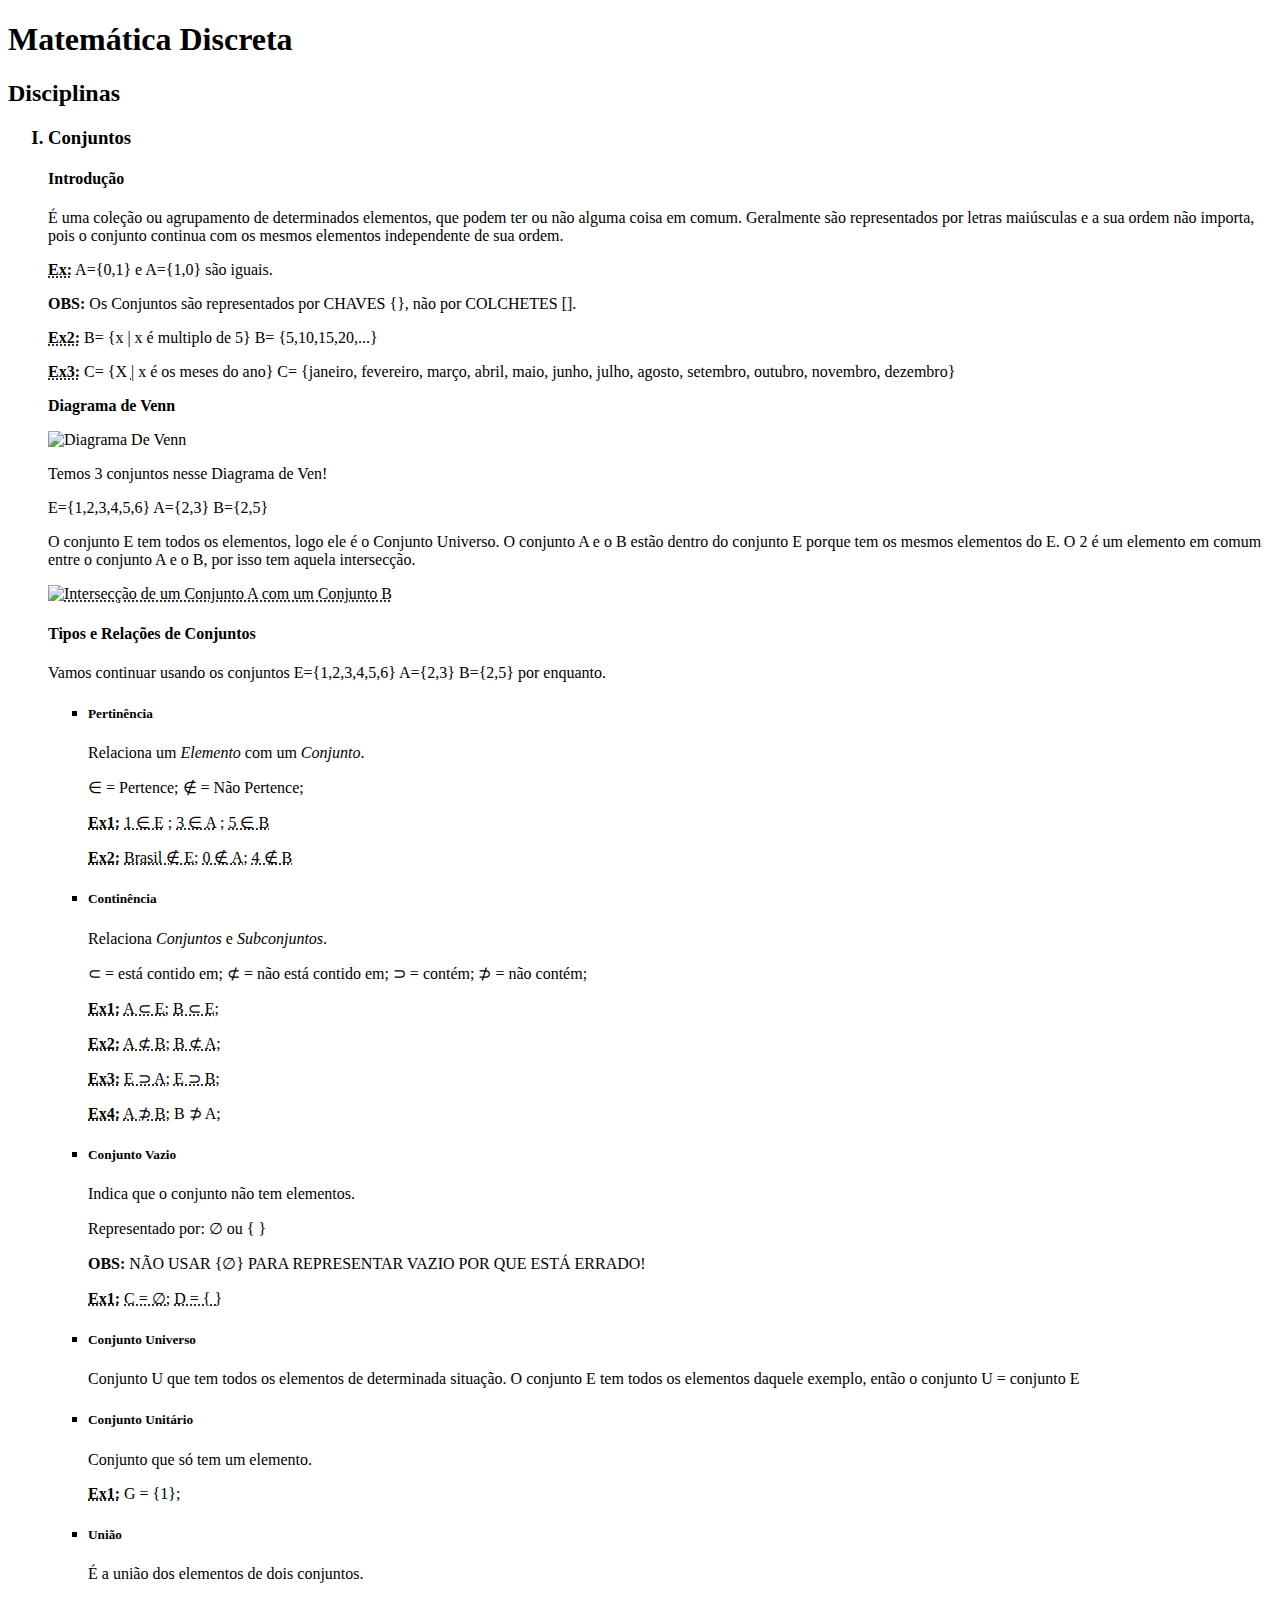
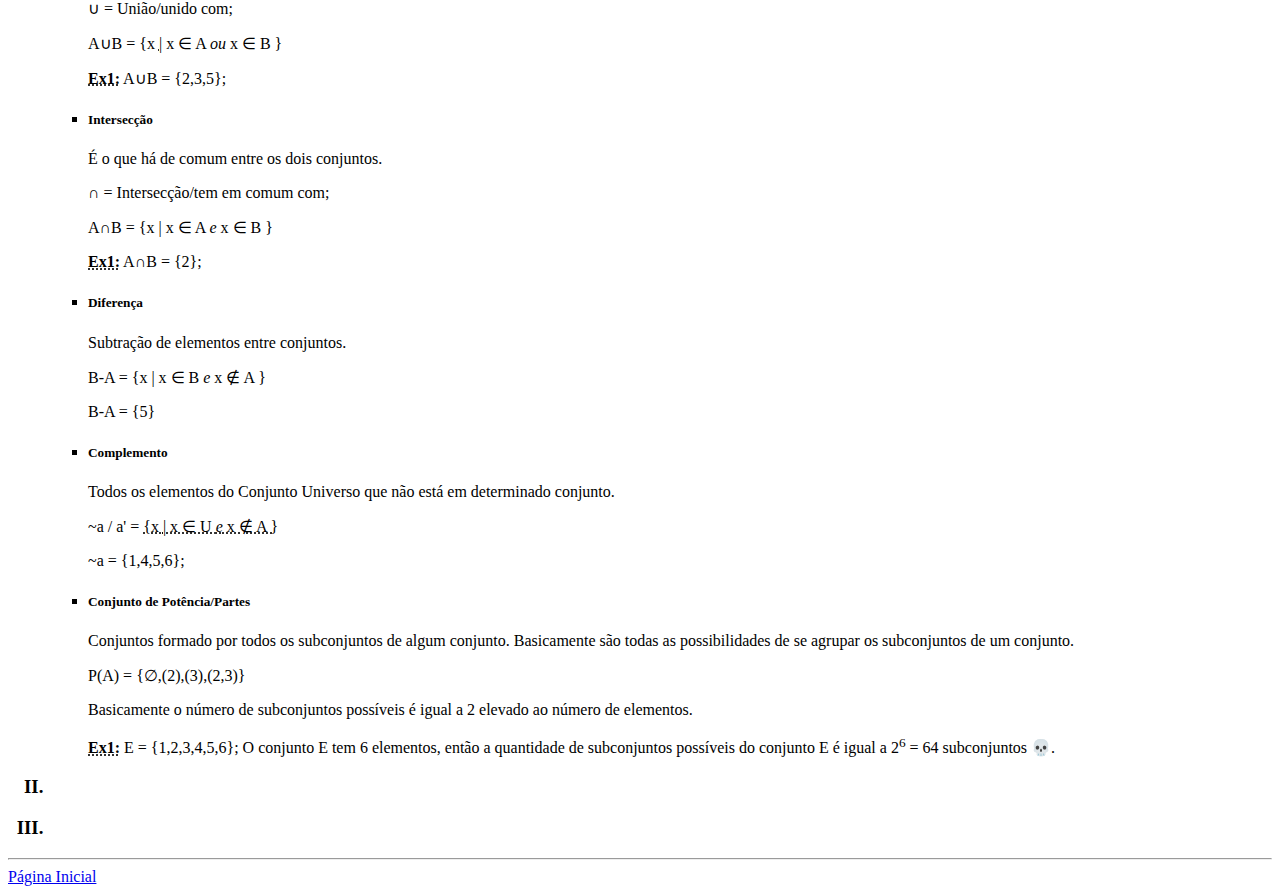
==== 002.html @ 5fb42515 "Add files via upload" ====
<!DOCTYPE html>
<html lang="pt-br">
<head>
    <meta charset="UTF-8">
    <meta name="viewport" content="width=device-width, initial-scale=1.0">
    <title>Matemática Discreta</title>
    <link rel="shortcut icon" href="favicon(1).ico">
</head>
<body>
    <h1>Matemática Discreta</h1>
    <h2>Disciplinas</h2>
    
    <ol type="I">
        <h3><li>Conjuntos</li></h3> 
            <h4>Introdução</h4>
                <p>É uma coleção ou agrupamento de determinados elementos, que podem ter ou não alguma coisa em comum. Geralmente são representados por letras maiúsculas e a sua ordem não importa, pois o conjunto continua com os mesmos elementos independente de sua ordem.</p>
                <p><strong><abbr title="Exemplo">Ex:</abbr></strong> A={0,1} e A={1,0} são iguais.</p>
                <p><strong>OBS:</strong> Os Conjuntos são representados por CHAVES {}, não por COLCHETES [].</p>
                <P><STRONG><abbr title="Exemplo dois">Ex2:</abbr></STRONG> B= {x <abbr title="tal que">|</abbr> x é multiplo de 5} B= {5,10,15,20,...}</P>
                <p><strong><abbr title="Exemplo três">Ex3:</abbr></strong> C= {X <abbr title="tal que">|</abbr> x é os meses do ano} C= {janeiro, fevereiro, março, abril, maio, junho, julho, agosto, setembro, outubro, novembro, dezembro}</p>
                <p><strong>Diagrama de Venn</strong></p>
                <p><img height="150" src="imagens/DiagramaDeVenn.png" alt="Diagrama De Venn"> </p>
                <p>Temos 3 conjuntos nesse Diagrama de Ven!</p>
                <p>E={1,2,3,4,5,6} A={2,3} B={2,5} </p>
                <p>O conjunto E tem todos os elementos, logo ele é o Conjunto Universo. O conjunto A e o B estão dentro do conjunto E porque tem os mesmos elementos do E. O 2 é um elemento em comum entre o conjunto A e o B, por isso tem aquela intersecção. </p>
                <p><abbr title="Intersecção de dois elementos é a área pintada de azul."><img width="150" height="100" src="imagens/interseccao.png" alt="Intersecção de um Conjunto A com um Conjunto B"></abbr></p>
            <h4>Tipos e Relações de Conjuntos</h4>
                <p>Vamos continuar usando os conjuntos E={1,2,3,4,5,6} A={2,3} B={2,5} por enquanto.</p>
                <ul type="square">
                    <li><h5>Pertinência</h5></li>
                        <p>Relaciona um <i>Elemento</i> com um <i>Conjunto</i>.</p>
                        <p>∈ = Pertence; ∉ = Não Pertence;</p>
                        <p><strong><abbr title="Exemplos um">Ex1:</abbr></strong> <abbr title="O elemento 1 pertence ao conjunto E">1 ∈ E</abbr> ; <abbr title="O elemento 3 pertence ao conjunto A">3 ∈ A</abbr> ; <abbr title="O elemento 5 pertence ao conjunto B">5 ∈ B</abbr> </p>
                        <p><strong><abbr title="Exemplos dois">Ex2:</abbr></strong> <abbr title="O elemento Brasil não pertence ao conjunto E">Brasil ∉ E</abbr>; <abbr title="O elemento 0 não pertence ao conjunto A">0 ∉ A</abbr>; <abbr title="O elemento 4 não pertence ao Conjunto B">4 ∉ B</abbr> </p>

                    <li><h5>Continência</h5></li>
                        <p>Relaciona <i>Conjuntos</i> e <i>Subconjuntos</i>.</p>
                        <p>⊂ = está contido em; ⊄ = não está contido em; ⊃ = contém; ⊅ = não contém;  </p>
                        <p><strong><abbr title="Exemplos um">Ex1:</abbr></strong> <abbr title="O conjunto A está contido em E">A ⊂ E;</abbr> <abbr title="O conjunto B está contido em E">B ⊂ E;</abbr> </p>
                        <p><strong><abbr title="Exemplos dois">Ex2:</abbr></strong> <abbr title="O Conjunto A não está contido em B">A ⊄ B;</abbr> <abbr title="O conjunto B não está contido em A">B ⊄ A;</abbr></p>
                        <p><strong><abbr title="Exemplos três">Ex3:</abbr></strong> <abbr title="O conjunto E contém o conjunto A">E ⊃ A;</abbr> <abbr title="O conjunto E contém o conjunto B">E ⊃ B;</abbr></p>
                        <p><strong><abbr title="Exemplos quatro">Ex4:</abbr></strong> <abbr title="O conjunto A não contém B">A ⊅ B;</abbr> <abbr title="O conjunto B não contém A"></abbr>B ⊅ A;</p>
                    <li><h5>Conjunto Vazio</h5></li>
                        <p>Indica que o conjunto não tem elementos.</p>
                        <p>Representado por: ∅ ou { }</p>
                        <p><strong>OBS:</strong> NÃO USAR {∅} PARA REPRESENTAR VAZIO POR QUE ESTÁ ERRADO! </p>
                        <p><strong><abbr title="Exemplos um">Ex1:</abbr></strong> <abbr title="O Conjunto C está vazio">C = ∅;</abbr> <abbr title="O Conjunto D não tem elementos.">D = { }</abbr> </p>
                    <li><h5>Conjunto Universo</h5></li>
                        <p>Conjunto U que tem todos os elementos de determinada situação. O conjunto E tem todos os elementos daquele exemplo, então o conjunto U = conjunto E</p>
                    <li><h5>Conjunto Unitário</h5></li>
                        <p>Conjunto que só tem um elemento.</p>
                        <p><strong><abbr title="Exemplo um">Ex1:</abbr></strong> G = {1};</p>
                    <li><h5>União</h5></li>
                        <p>É a união dos elementos de dois conjuntos. </p>
                        <p>∪ = União/unido com;</p>
                        <p>A∪B = {x <abbr title="tal que">|</abbr> x ∈ A <i>ou</i> x ∈ B }</p>
                        <p><strong><abbr title="Exemplo um">Ex1:</abbr></strong> A∪B = {2,3,5};</p>
                    <li><h5>Intersecção</h5></li>
                        <p>É o que há de comum entre os dois conjuntos.</p>
                        <p>∩ = Intersecção/tem em comum com;</p>
                        <p>A∩B = {x <abbr title="tal que">|</abbr> x ∈ A <i>e</i> x ∈ B }</p>
                        <p><strong><abbr title="Exemplo um">Ex1:</abbr></strong> A∩B = {2};</p>
                    <li><h5>Diferença</h5></li>
                        <p>Subtração de elementos entre conjuntos.</p>
                        <p>B-A = {x <abbr title="tal que">|</abbr> x ∈ B <i>e</i> x ∉ A }</p>
                        <p>B-A = {5}</p>
                    <li><h5>Complemento</h5></li>
                        <p>Todos os elementos do Conjunto Universo que não está em determinado conjunto.</p>
                        <p>~a / a' = <abbr title="Quais elementos o conjunto A precisaria para ser igual ao conjunto universo?">{x <abbr title="tal que">|</abbr> x ∈ U <i>e</i> x ∉ A }</abbr></p>
                        <p>~a = {1,4,5,6}; </p>
                    <li><h5>Conjunto de Potência/Partes</h5></li>
                        <p>Conjuntos formado por todos os subconjuntos de algum conjunto. Basicamente são todas as possibilidades de se agrupar os subconjuntos de um conjunto.</p>
                        <p>P(A) = {∅,(2),(3),(2,3)}</p>
                        <p>Basicamente o número de subconjuntos possíveis é igual a 2 elevado ao número de elementos.</p>
                        <p><strong><abbr title="Exemplo um">Ex1:</abbr></strong> E = {1,2,3,4,5,6}; O conjunto E tem 6 elementos, então a quantidade de subconjuntos possíveis do conjunto E é igual a 2<sup>6</sup> = 64 subconjuntos &#x1F480;.  </p>

                </ul>
                
        <h3><li></li></h3>
            
        <h3><li></li></h3>
    </ol>
    


    <hr>
    <a href="index.html">Página Inicial</a>
</body>
</html>
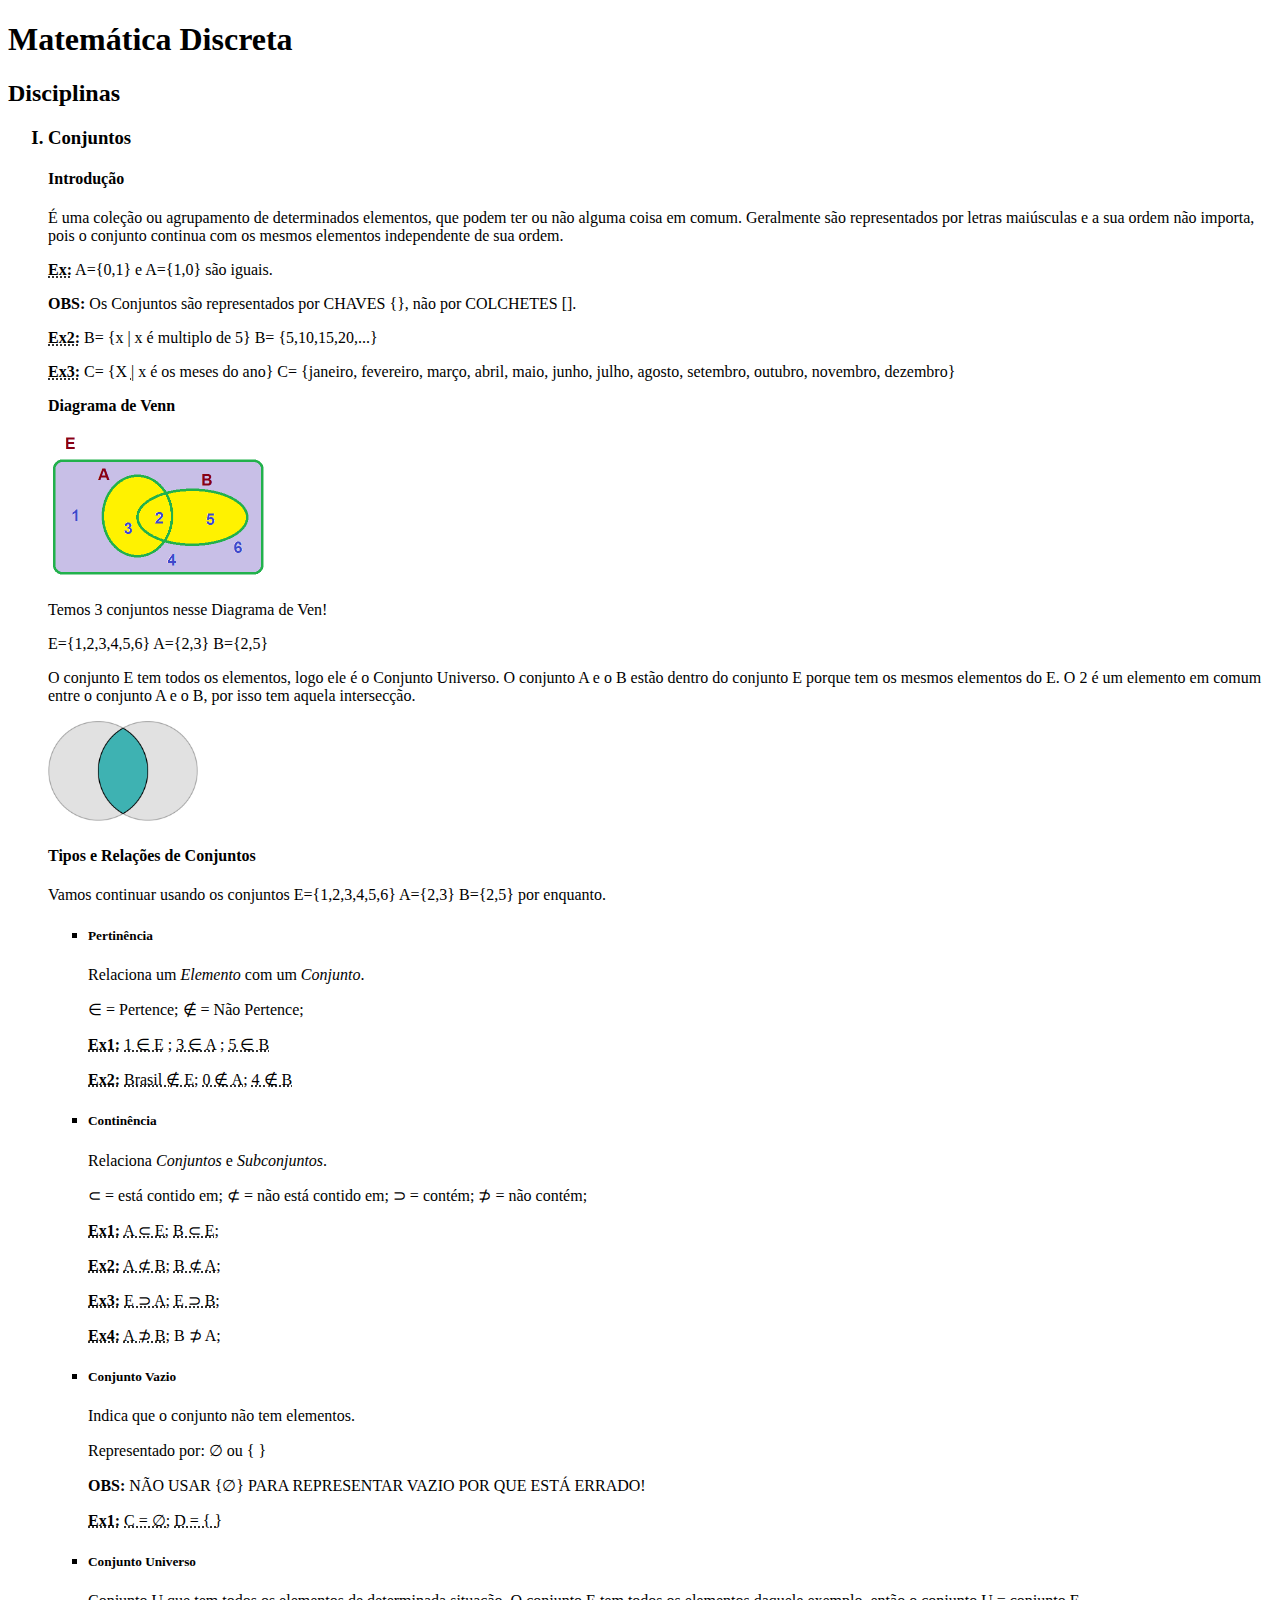
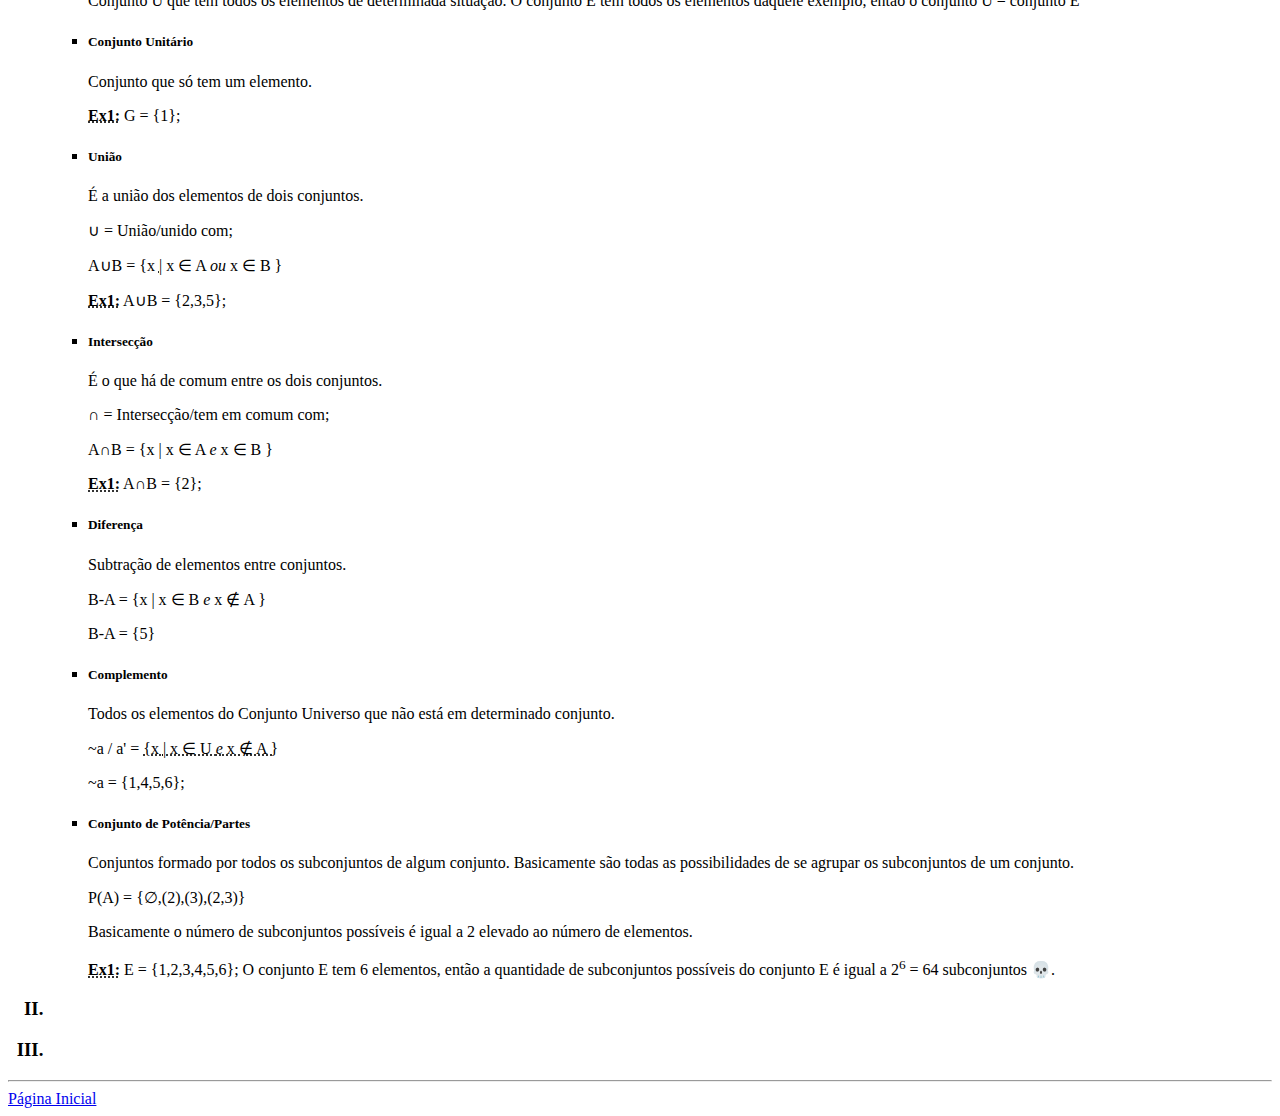
==== commit c3774cca: "Update 002.html" ====
--- a/002.html
+++ b/002.html
@@ -52,9 +52,9 @@
                         <p><strong><abbr title="Exemplo um">Ex1:</abbr></strong> G = {1};</p>
                     <li><h5>União</h5></li>
                         <p>É a união dos elementos de dois conjuntos. </p>
-                        <p>∪ = União/unido com;</p>
-                        <p>A∪B = {x <abbr title="tal que">|</abbr> x ∈ A <i>ou</i> x ∈ B }</p>
-                        <p><strong><abbr title="Exemplo um">Ex1:</abbr></strong> A∪B = {2,3,5};</p>
+                        <p>&#x222A; = União/unido com;</p>
+                        <p>A&#x222A;B = {x <abbr title="tal que">|</abbr> x ∈ A <i>ou</i> x ∈ B }</p>
+                        <p><strong><abbr title="Exemplo um">Ex1:</abbr></strong> A&#x222A;B = {2,3,5};</p>
                     <li><h5>Intersecção</h5></li>
                         <p>É o que há de comum entre os dois conjuntos.</p>
                         <p>∩ = Intersecção/tem em comum com;</p>
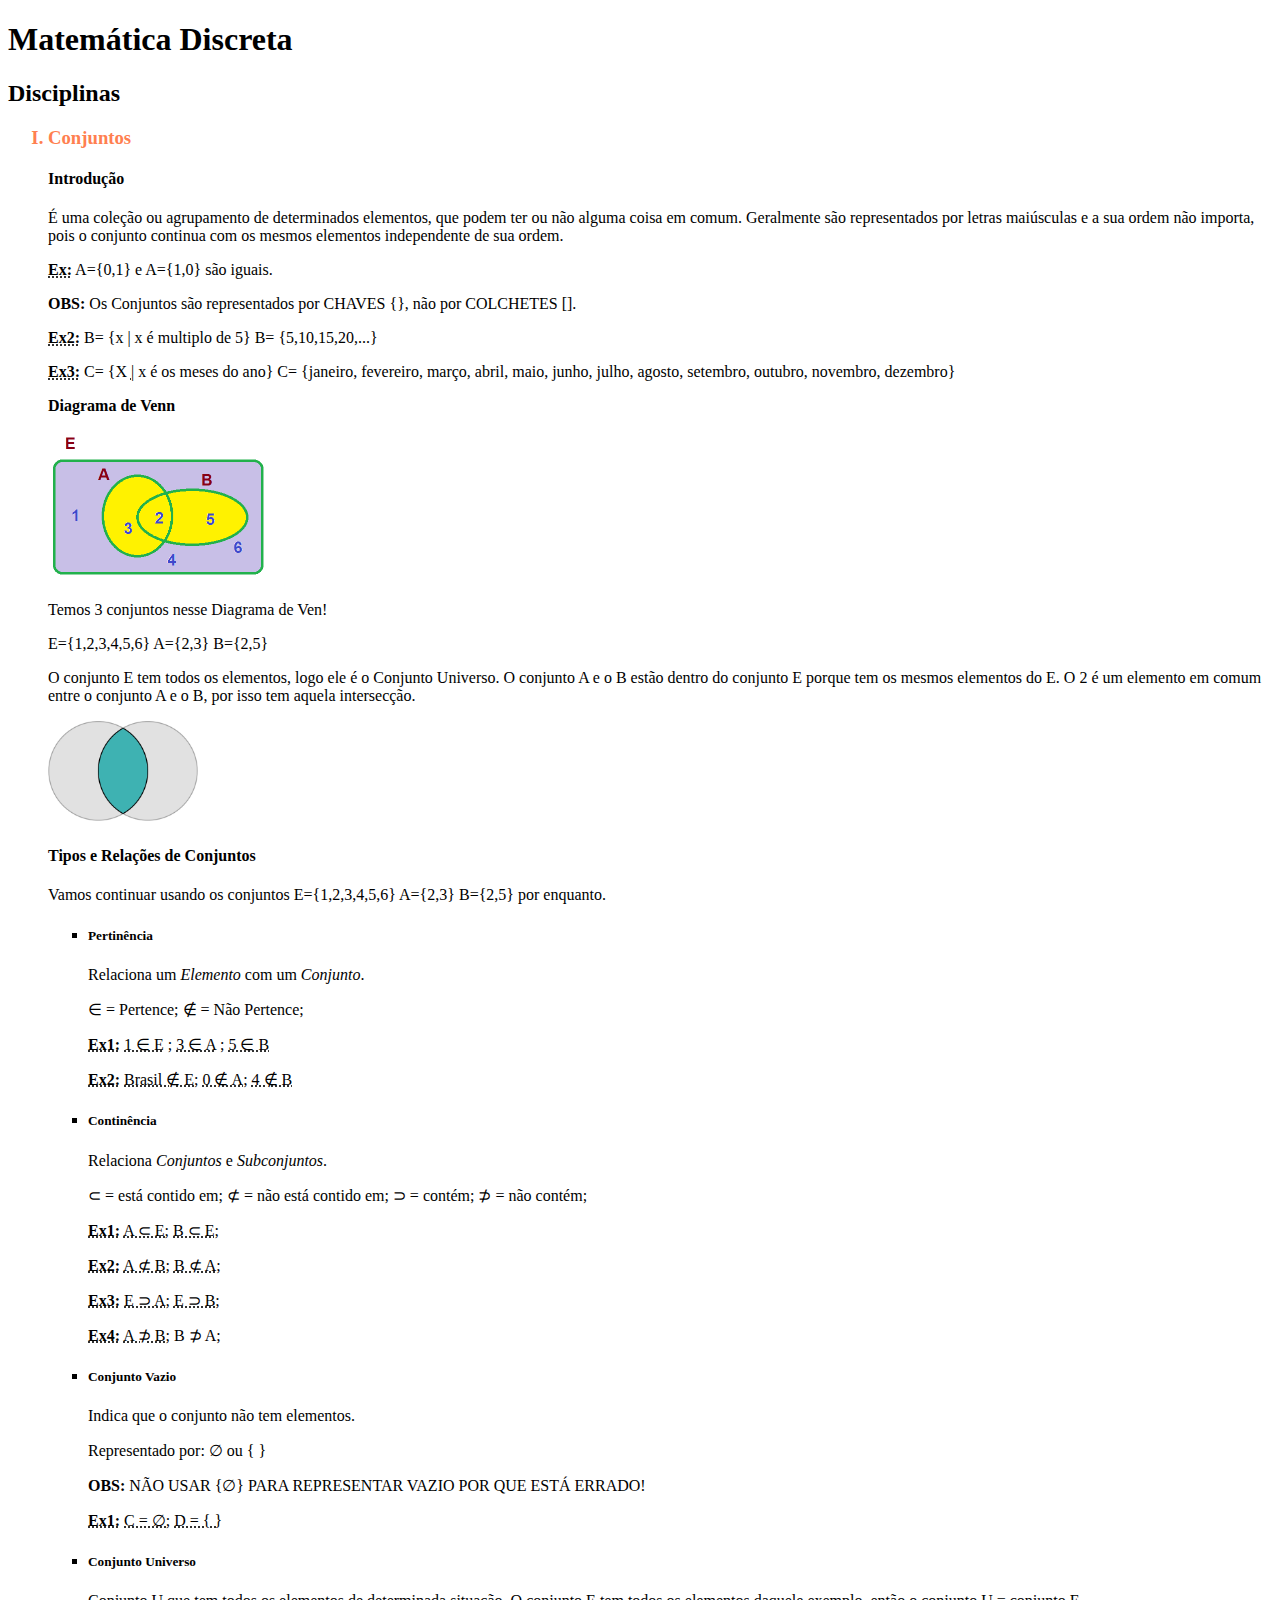
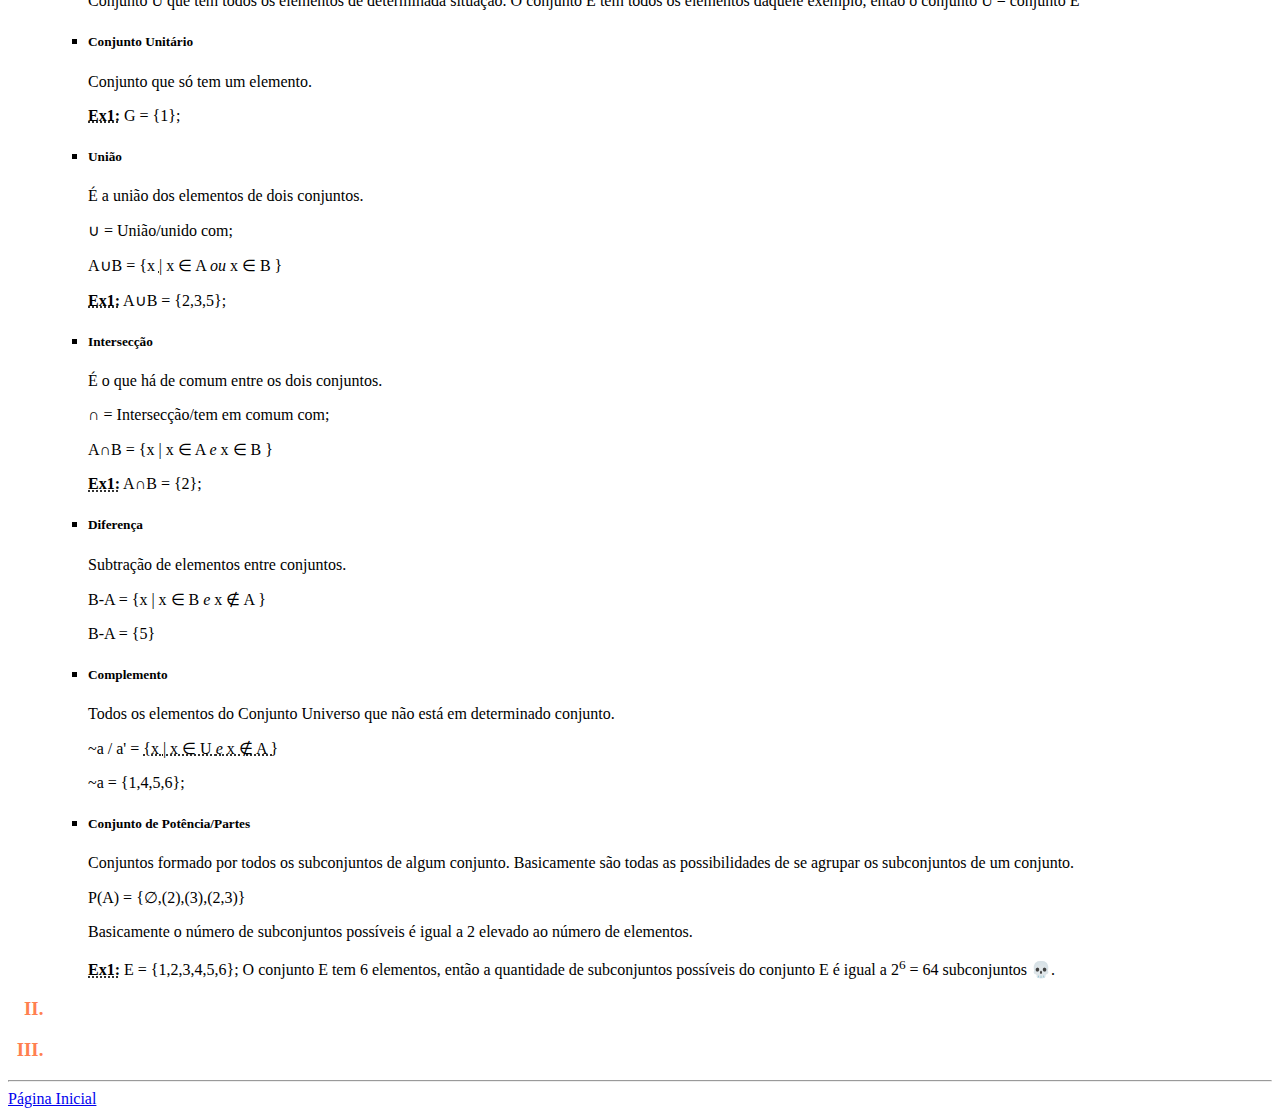
==== commit 40093e5d: "Add files via upload" ====
--- a/002.html
+++ b/002.html
@@ -5,6 +5,8 @@
     <meta name="viewport" content="width=device-width, initial-scale=1.0">
     <title>Matemática Discreta</title>
     <link rel="shortcut icon" href="favicon(1).ico">
+    <link rel="stylesheet" href="style.css">
+    <link rel="stylesheet" href="pconteudo.css">
 </head>
 <body>
     <h1>Matemática Discreta</h1>
--- a/pconteudo.css
+++ b/pconteudo.css
@@ -0,0 +1,4 @@
+@charset "UTF-8";
+h3{
+    color: coral;
+}